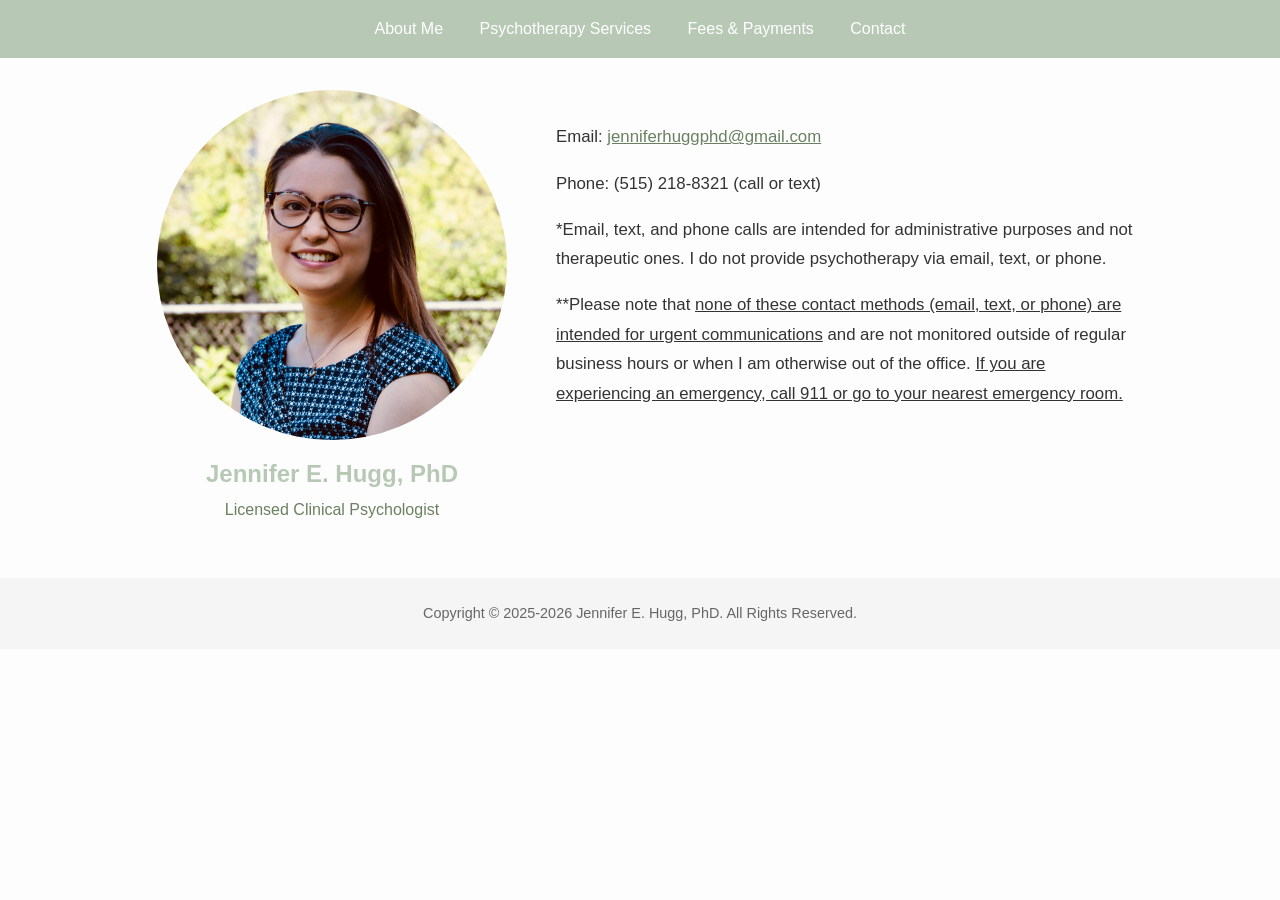
==== contact.html @ 9c78a3e1 "Add files via upload" ====
<!DOCTYPE html>
<html lang="en">
<head>
    <meta charset="UTF-8">
    <meta name="viewport" content="width=device-width, initial-scale=1.0">
    <title>Jennifer E. Hugg, PhD</title>
    <link rel="stylesheet" href="style.css">
</head>
<body>
    <nav>
        <a href="index.html">About Me</a>
        <a href="services.html">Psychotherapy Services</a>
        <a href="fees.html">Fees & Payments</a>
        <a href="contact.html">Contact</a>
    </nav>
    <div class="content-wrapper">
        <!-- Left Column: Photo + Title -->
        <div class="profile-column">
            <img src="headshot.jpg" alt="Jennifer E. Hugg, PhD">
            <h1>
                Jennifer E. Hugg, PhD
                <span class="subtitle">Licensed Clinical Psychologist</span>
            </h1>
        </div>
        <!-- Right Column: About Text -->
        <div class="about-column">
            <div class="about-text">
                <p>Email: <a href="mailto:jenniferhuggphd@gmail.com">jenniferhuggphd@gmail.com</a></p>
                <p>Phone: (515) 218-8321 (call or text)</p>
                <p>*Email, text, and phone calls are intended for administrative purposes and not therapeutic ones. I do not provide psychotherapy via email, text, or phone.</p>
                <p>**Please note that <span style="text-decoration: underline;">none of these contact methods (email, text, or phone) are intended for urgent communications</span> and are not monitored outside of regular business hours or when I am otherwise out of the office. <span style="text-decoration: underline;">If you are experiencing an emergency, call 911 or go to your nearest emergency room.</span></p>
            </div>
        </div>
    </div>
    <footer>
        Copyright © <span id="current-year-range"></span> Jennifer E. Hugg, PhD. All Rights Reserved.
    </footer>
    <script>
        function updateYearRange() {
            const currentYear = new Date().getFullYear();
            const startYear = 2025;
            if (currentYear === startYear) {
                document.getElementById('current-year-range').textContent = startYear.toString();
            } else {
                document.getElementById('current-year-range').textContent = `${startYear}-${currentYear}`;
            }
        }
        updateYearRange();
    </script>
</body>
</html>
---- style.css ----
:root {
    --accent-color: #B7C9B5;
    --font-family: 'Segoe UI', Tahoma, Geneva, Verdana, sans-serif;
}

body {
    margin: 0;
    font-family: var(--font-family);
    line-height: 1.6;
    background-color: #fdfdfd;
    color: #333;
}

/* Navigation */
nav {
    background-color: var(--accent-color);
    padding: 1rem;
    text-align: center;
}

    nav a {
        color: #fff;
        text-decoration: none;
        margin: 0 1rem;
        font-weight: 500;
        transition: color 0.3s ease;
        display: inline-block;
    }

        nav a:hover {
            color: #eee;
        }

/* Main Content Layout */
.content-wrapper {
    max-width: 1000px;
    margin: 2rem auto;
    display: flex;
    gap: 2rem;
    flex-wrap: wrap;
}

/* Left Column (Image + Title) */
.profile-column {
    flex: 1 1 300px;
    text-align: center;
}

    .profile-column img {
        width: 350px;
        height: 350px;
        object-fit: cover;
        border-radius: 50%;
    }

    .profile-column h1 {
        font-size: 1.5rem;
        margin: 0.5rem 0;
        color: var(--accent-color);
        font-weight: 600;
    }

    .profile-column .subtitle {
        color: #6A8061;
        font-size: 1rem;
        font-weight: 400;
        display: block;
        margin-top: 0.2rem;
    }

/* Right Column (About Text) */
.about-column {
    flex: 1 1 500px;
    padding-top: 1rem;
}

.about-text {
    font-size: 1.05rem;
    line-height: 1.75;
}

    /* Link styling for body text */
    .about-text a {
        color: #6A8061;
        text-decoration: underline;
        transition: color 0.3s ease;
    }

        .about-text a:hover {
            color: #556650;
        }

/* Footer */
footer {
    background-color: #f5f5f5;
    text-align: center;
    padding: 1.5rem;
    margin-top: 3rem;
    font-size: 0.9rem;
    color: #666;
}

/* Responsive Adjustments */
@media (max-width: 768px) {
    .content-wrapper {
        flex-direction: column;
        align-items: center;
    }

    .profile-column {
        margin-bottom: 2rem;
    }

        .profile-column img {
            width: 100%;
            max-width: 300px;
        }
}
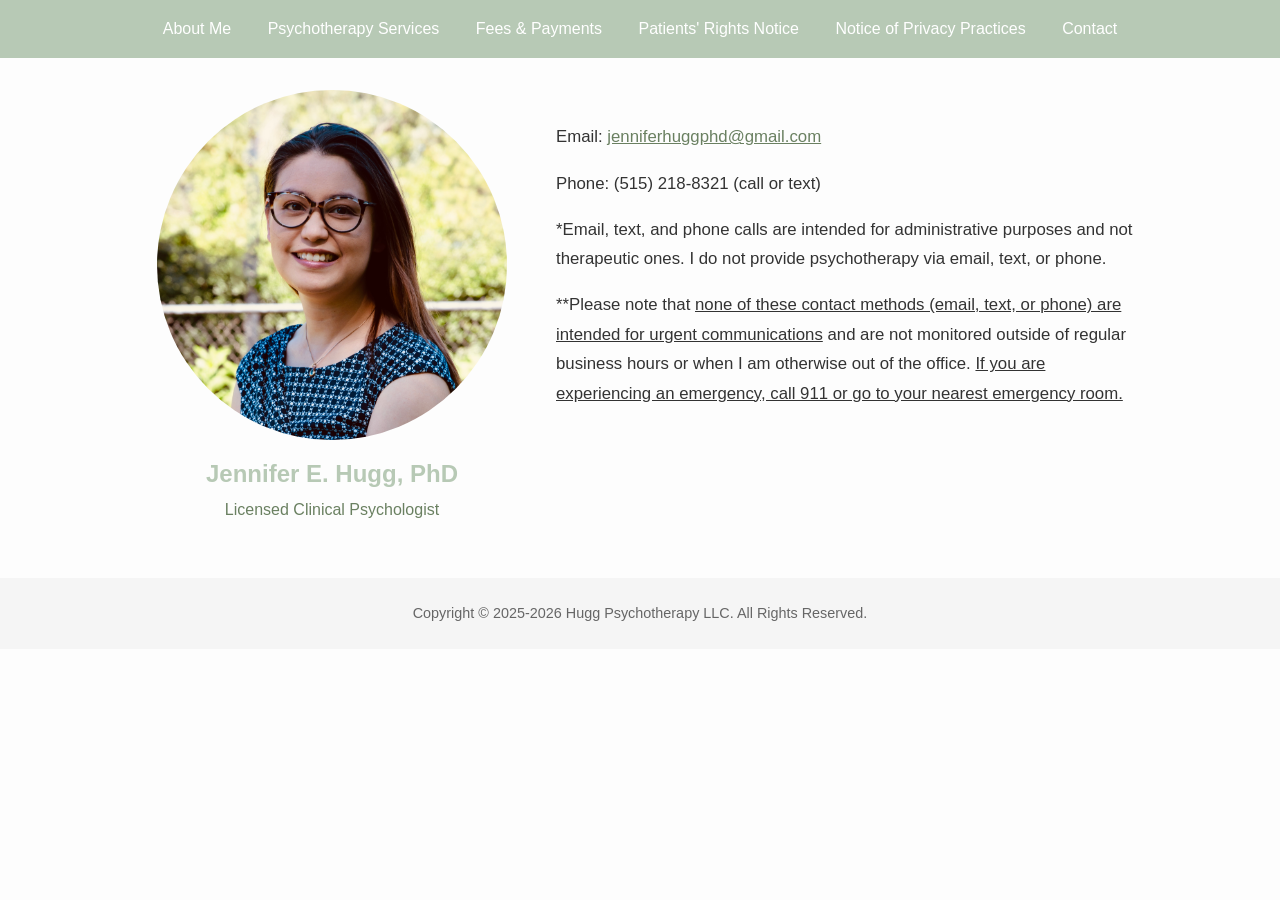
==== commit 5559a431: "Add files via upload" ====
--- a/contact.html
+++ b/contact.html
@@ -11,6 +11,8 @@
         <a href="index.html">About Me</a>
         <a href="services.html">Psychotherapy Services</a>
         <a href="fees.html">Fees & Payments</a>
+        <a href="rights.html">Patients' Rights Notice</a>
+        <a href="npp.html">Notice of Privacy Practices</a>
         <a href="contact.html">Contact</a>
     </nav>
     <div class="content-wrapper">
@@ -33,7 +35,7 @@
         </div>
     </div>
     <footer>
-        Copyright © <span id="current-year-range"></span> Jennifer E. Hugg, PhD. All Rights Reserved.
+        Copyright © <span id="current-year-range"></span> Hugg Psychotherapy LLC. All Rights Reserved.
     </footer>
     <script>
         function updateYearRange() {
